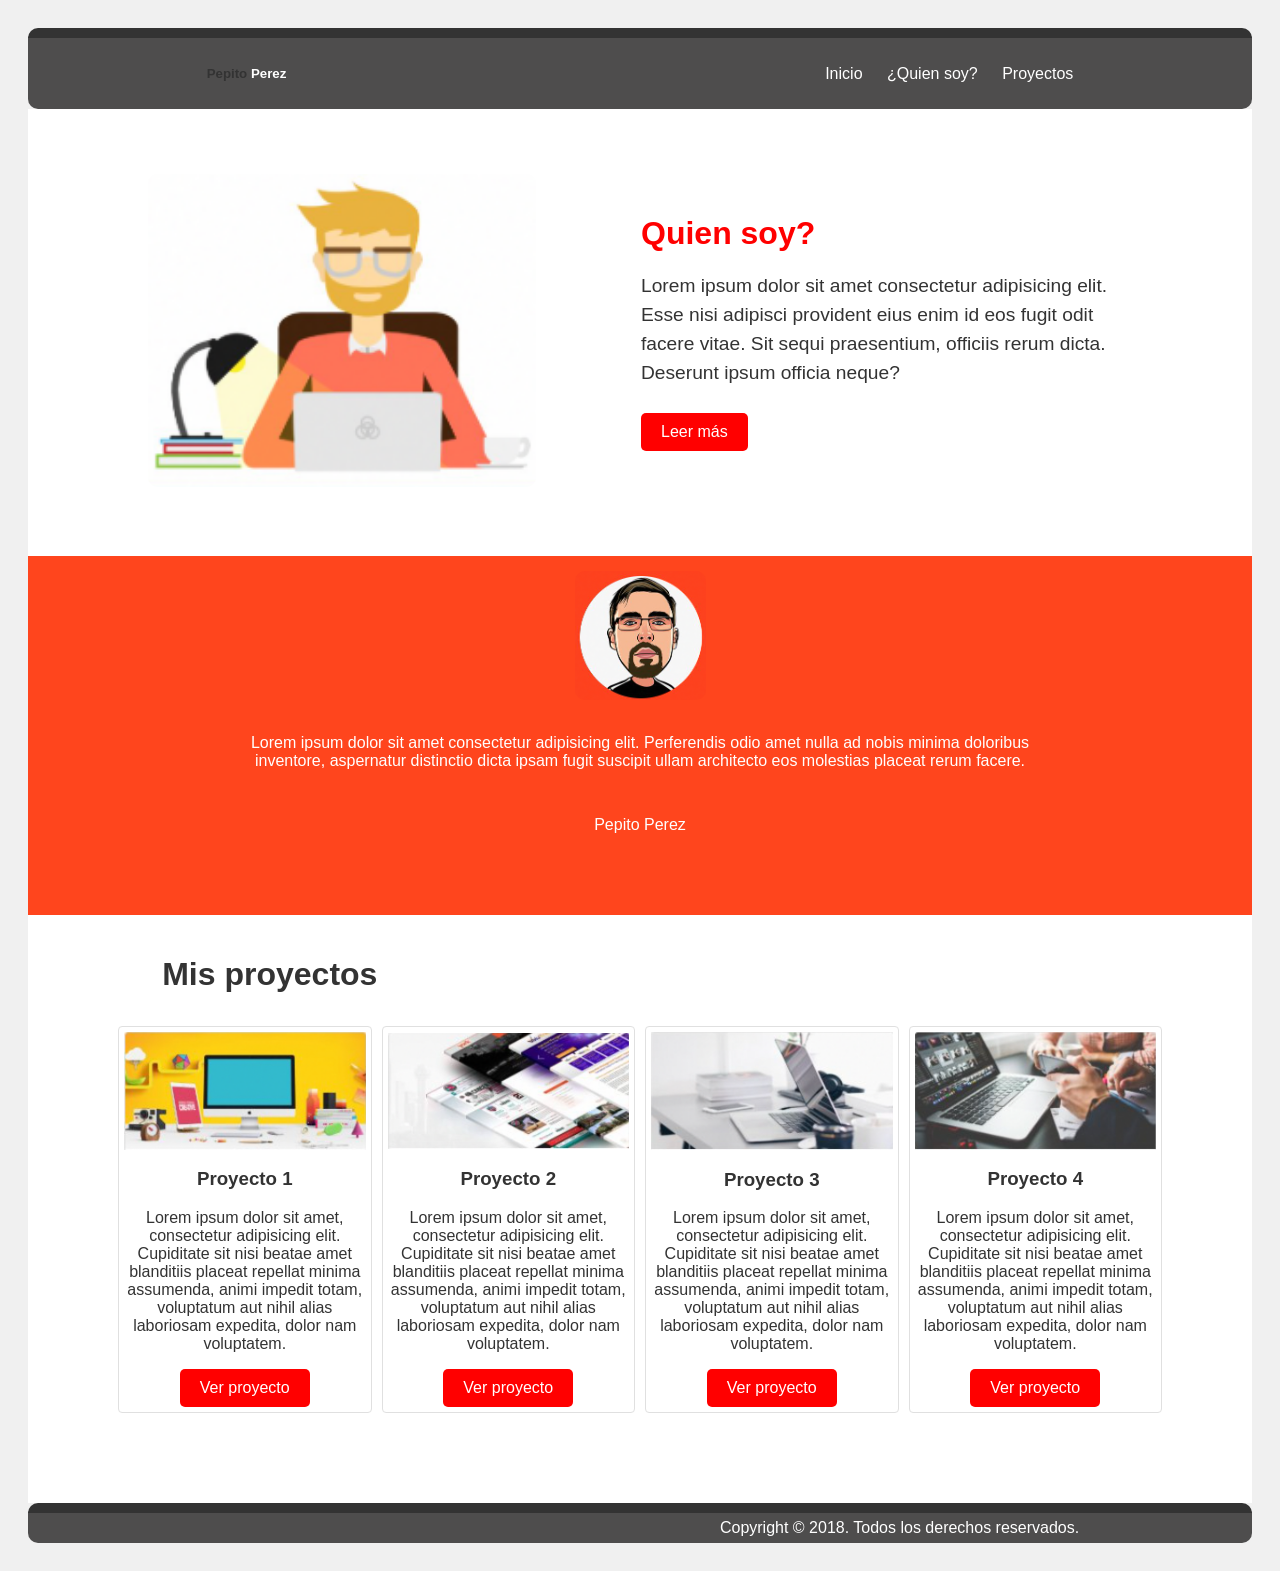
==== index.html @ fea114f2 "Pagina web sin diseño responsive" ====
<!DOCTYPE html>
<html lang="en">
<head>
    <meta charset="UTF-8">
    <meta name="viewport" content="width=device-width, initial-scale=1.0">
    <link rel="stylesheet" href="./estilos.css">
    <title>Document</title>
</head>
<body>
    <div class="barra_navegacion">  
        <table class="tabla_navegacion">
            <tr>
                <td class="space1">    </td>
                <td class="col_logo">
                    <h5> Pepito <span class="apellido">Perez</span></h5>
                </td>
                <td class="col_espacio"></td>
                <td class="col_menu">
                    <a href="#" class="activo">Inicio</a>
                    <a href="#">¿Quien soy?</a>
                    <a href="#">Proyectos</a>
                </td>
                <td class="space2">    </td>
            </tr>
        </table>    
    </div>

    <div class="seccion_sobre_mi">

        <table class="tabla_contenedor">
            <tr>
                <td class="colIlustracion">
                    <div class="avatar">
                        <img class="imagen" src="./Imagenes/Programmer_flat_illustration.png" alt="">
                    </div>

                </td>

                <td class="colseparador"></td>

                <td class="coltexto">
                    <h2 class="titulorojo">Quien soy?</h2>
                    <p class="descripcion">
                        Lorem ipsum dolor sit amet consectetur adipisicing elit. Esse nisi adipisci provident eius enim id eos fugit odit facere vitae. Sit sequi praesentium, officiis rerum dicta. Deserunt ipsum officia neque?
                    </p>

                    <a href="#" class="botonrojo">Leer más</a>
                    
                </td>
            </tr>

        </table>

    

    </div>

    <div class="bibliografia">

        <table class="tablabibliografia">
            <tr>
                <td class="filailustracion">
                    <img  class="imagen2" src="./Imagenes/DeveloperLens.png" alt="">
                </td>

            </tr>
            <tr>
                <td class="filatexto">
                    <p class="descripcion2">
                        Lorem ipsum dolor sit amet consectetur adipisicing elit. Perferendis odio amet nulla ad nobis minima doloribus inventore, aspernatur distinctio dicta ipsam fugit suscipit ullam architecto eos molestias placeat rerum facere.
                    </p>
                    <P class="name"> Pepito Perez</P>

                </td>

            </tr>

        </table>

    </div>

    <div class="proyectos">
        <table class="tablaproyectos">
            <tr>
                <td>
                    <h1 class="misproyectos"> Mis proyectos</h1>
                </td>
            </tr>
            <table cellspacing="10px"> 
                <tr>
                    
                    <td class="proyecto"> 
                        <img class="imagproyecto1" src="./Imagenes/proyecto1.png" alt="">
                        <h3 class="titulop1">Proyecto 1</h3>
                        <p class="descp1">
                            Lorem ipsum dolor sit amet, consectetur adipisicing elit. Cupiditate sit nisi beatae amet blanditiis placeat repellat minima assumenda, animi impedit totam, voluptatum aut nihil alias laboriosam expedita, dolor nam voluptatem.
                        </p>
                        <a href="#" class="boton1">Ver proyecto</a>
                    </td>
                    <td class="proyecto">
                        <img class="imagproyecto2" src="./Imagenes/proyecto2.png" alt="">
                        <h3> Proyecto 2</h3>
                        <p>
                            Lorem ipsum dolor sit amet, consectetur adipisicing elit. Cupiditate sit nisi beatae amet blanditiis placeat repellat minima assumenda, animi impedit totam, voluptatum aut nihil alias laboriosam expedita, dolor nam voluptatem.
                        </p>
                        <a href="#" class="boton1">Ver proyecto</a>
                    </td>
                    <td class="proyecto">
                        <img class="imagproyecto3" src="./Imagenes/proyecto3.png" alt="">
                        <h3> Proyecto 3</h3>
                        <p>
                           Lorem ipsum dolor sit amet, consectetur adipisicing elit. Cupiditate sit nisi beatae amet blanditiis placeat repellat minima assumenda, animi impedit totam, voluptatum aut nihil alias laboriosam expedita, dolor nam voluptatem. 
                        </p>
                        <a href="#" class="boton1">Ver proyecto</a>
                    </td>
                    <td class="proyecto">
                        <img class="imagproyecto4" src="./Imagenes/proyecto4.png" alt="">
                        <h3> Proyecto 4</h3>
                        <p>
                           Lorem ipsum dolor sit amet, consectetur adipisicing elit. Cupiditate sit nisi beatae amet blanditiis placeat repellat minima assumenda, animi impedit totam, voluptatum aut nihil alias laboriosam expedita, dolor nam voluptatem. 
                        </p>
                        <a href="#" class="boton1">Ver proyecto</a>
                    </td>

                </tr>

            </table>
            
        </table>

    </div>
        <div class="barra_navegacion">  
        <table class="tabla_navegacion">
            <tr>
                <td class="space1">    </td>
                <td class="col_espacio"></td>
                <td class="col_menu">
                    <a href="#" class="activo">Copyright © 2018. Todos los derechos reservados.</a>
                </td>
                <td class="space2">    </td>
            </tr>
        </table>    
    </div>




</body>
</html>
---- estilos.css ----
/* limpieza basica */
body {
    background-color: #f0f0f0;
    font-family: Arial, sans-serif;
    color: #333;
    padding: 20px;
}
/* fondo oscuro de la barra de navegación */
.barra_navegacion {
    background-color: #4e4d4d;
    padding: 5px; 
    border-top: 10px solid #333; /* Bordes redondeados */
    border-radius: 10px;
}

/* La tabla debe ocupar todo el ancho disponible  */
.tabla_navegacion {
    width: 100%;
    border-collapse: collapse;
}

/* Alinea el texto a la izquierda y agrega un poco de espacio entre las celdas */ 
.col_logo {
    text-align: left;
    white-space: nowrap;
}

.col_menu {
    text-align: right;
    white-space: nowrap;
}

/* Esta celda absorve el espacio del medio */
.col_espacio {
    width: 60%;
}

Estilos para el contenido principal */
.col_logo h5 {
    color: #ffffff; /* Color del nombre */
    margin: 0;
    font-size: 1rem;
}

.col_logo h5 .apellido {
    color: #ffffff; /* Color diferente para el apellido */
}

/* Estilos para el menú de navegación  */
.col_menu a {
    color: #ffffff; /* Color de los enlaces del menú */
    text-decoration: none;
    margin-left: 20px; /* Espacio entre los enlaces */
}

.col_menu a.activo {
    color: #ffffff; /* Color para el enlace activo */

}

.space1 {
    width: 20%; /* Espacio entre el logo y el menú */
}

.space2 {
    width: 20%; /* Espacio entre el menú y el final */
}

.seccion_sobre_mi {
    background-color: #ffffff;
    padding: 60px;
    
    
}
/* Configuracion de la tabla contenedor */
.tabla_contenedor {
    width: 90%;
    max-width: 1200px;
    margin: 0 auto;
    border-collapse: collapse;
}

/* Alineacion vertical de las celdas  */
.colIlustracion, .colTexto {
    vertical-align: top;
    padding: 5px;
}

/* Columna de la ilustracion  */
.colIlustracion {
    width: 40%;
    text-align: right;
}

.colIlustracion img {
    max-width: 400px; /* Limita el ancho máximo de la imagen */
    width: 100%; /* La imagen ocupará el ancho completo de su contenedor */
    border-radius: 10px; /* Bordes redondeados para la imagen */
    height: auto; /* Mantiene la proporción de la imagen */
}

Columna vacia que genera la separcion entre la ilustracion y el texto */
.colSeparacion {
    width: 10%;
}

/* Columna del texto  */
.coltexto {
    width: 50%;
    text-align: left;
}

/* Estilos de los textos  */
.titulorojo {
    color: #ff0000; /* Color rojo para el título */
    font-size: 2rem;
    margin-bottom: 20px;
    margin-top: 0;
}

.descripcion {
    color: #333; /* Color del texto de descripción */
    font-size: 1.2rem;
    line-height: 1.5;
    margin-bottom: 25px;
}

/* Boton Leer mas  */
.botonrojo {
    display: inline-block;
    padding: 10px 20px;
    background-color: #ff0000; /* Color de fondo rojo */
    color: #fff; /* Color del texto blanco */
    text-decoration: none;
    border-radius: 5px; /* Bordes redondeados para el botón */
    transition: background-color 0.3s ease; /* Transición suave para el cambio de color */
}

.bibliografia{
    background-color: #ff451d;
    padding: 60px;
}

.tablabibliografia{
    width: 90%;
    max-width: 1200px;
    margin: 0 auto;
    border-collapse: collapse;
}

/* Alineacion vertical de las celdas */
.filailustracion, .filatexto{
    vertical-align: top;
    padding: 5px;
}

/* fila de la ilustracion */
.filailustracion{
    width: 40%;
    text-align: center;
}

.filailustracion img{
    max-width: 400px;
    margin-top: -50px;
    height: auto;
    border-radius: 10px;
}

.filatexto{
    width: 50%;
    text-align: center;
}
.descripcion2{
    padding: 80px;
    margin-top: -60px;
    color: #fff;
    
}

.name{
    color: #fff;
    margin-top: -50px;
}

.proyectos{
    background-color: #fff;
    padding: 80px;
}
.tablaproyectos{
    width: 90%;
    max-width: 1200px;
    margin: 0 auto;
    border-collapse: collapse;

}
.misproyectos{
    margin-top: -40px;
    /* text-align: center; */
}

table{
    width: 100%;
}

.proyecto{
    border-spacing: 20px;
    text-align: left;
    box-sizing: border-box;
    margin-top: 20px;
    /* width: 20%; */
    text-align: center;
    border: 1px solid #e0e0e0;
    border-radius: 4px;
    overflow: hidden;
    margin-right: 10px;
    /* display: inline-block; */
    padding: 5px;
}
.imagproyecto1{
    width: 100%;
    display: block;
    /* margin-left: 0; */
    
    
}
.boton1{
    display: inline-block;
    padding: 10px 20px;
    background-color: #ff0000; /* Color de fondo rojo */
    color: #fff; /* Color del texto blanco */
    text-decoration: none;
    border-radius: 5px; /* Bordes redondeados para el botón */
    transition: background-color 0.3s ease;
}

.imagproyecto2{
    border-spacing: 20px;
    width: 100%;
    display: block;
    margin-left: 0;
    /* margin-right: auto; */
}

.imagproyecto3{
    border-spacing: 20px;
    width: 100%;
    display: block;
    margin-left: 0;
    /* margin-right: auto; */
}
.imagproyecto4{
    border-spacing: 20px;
    width: 100%;
    display: block;
    margin-left: 0;
    /* margin-right: auto; */
}
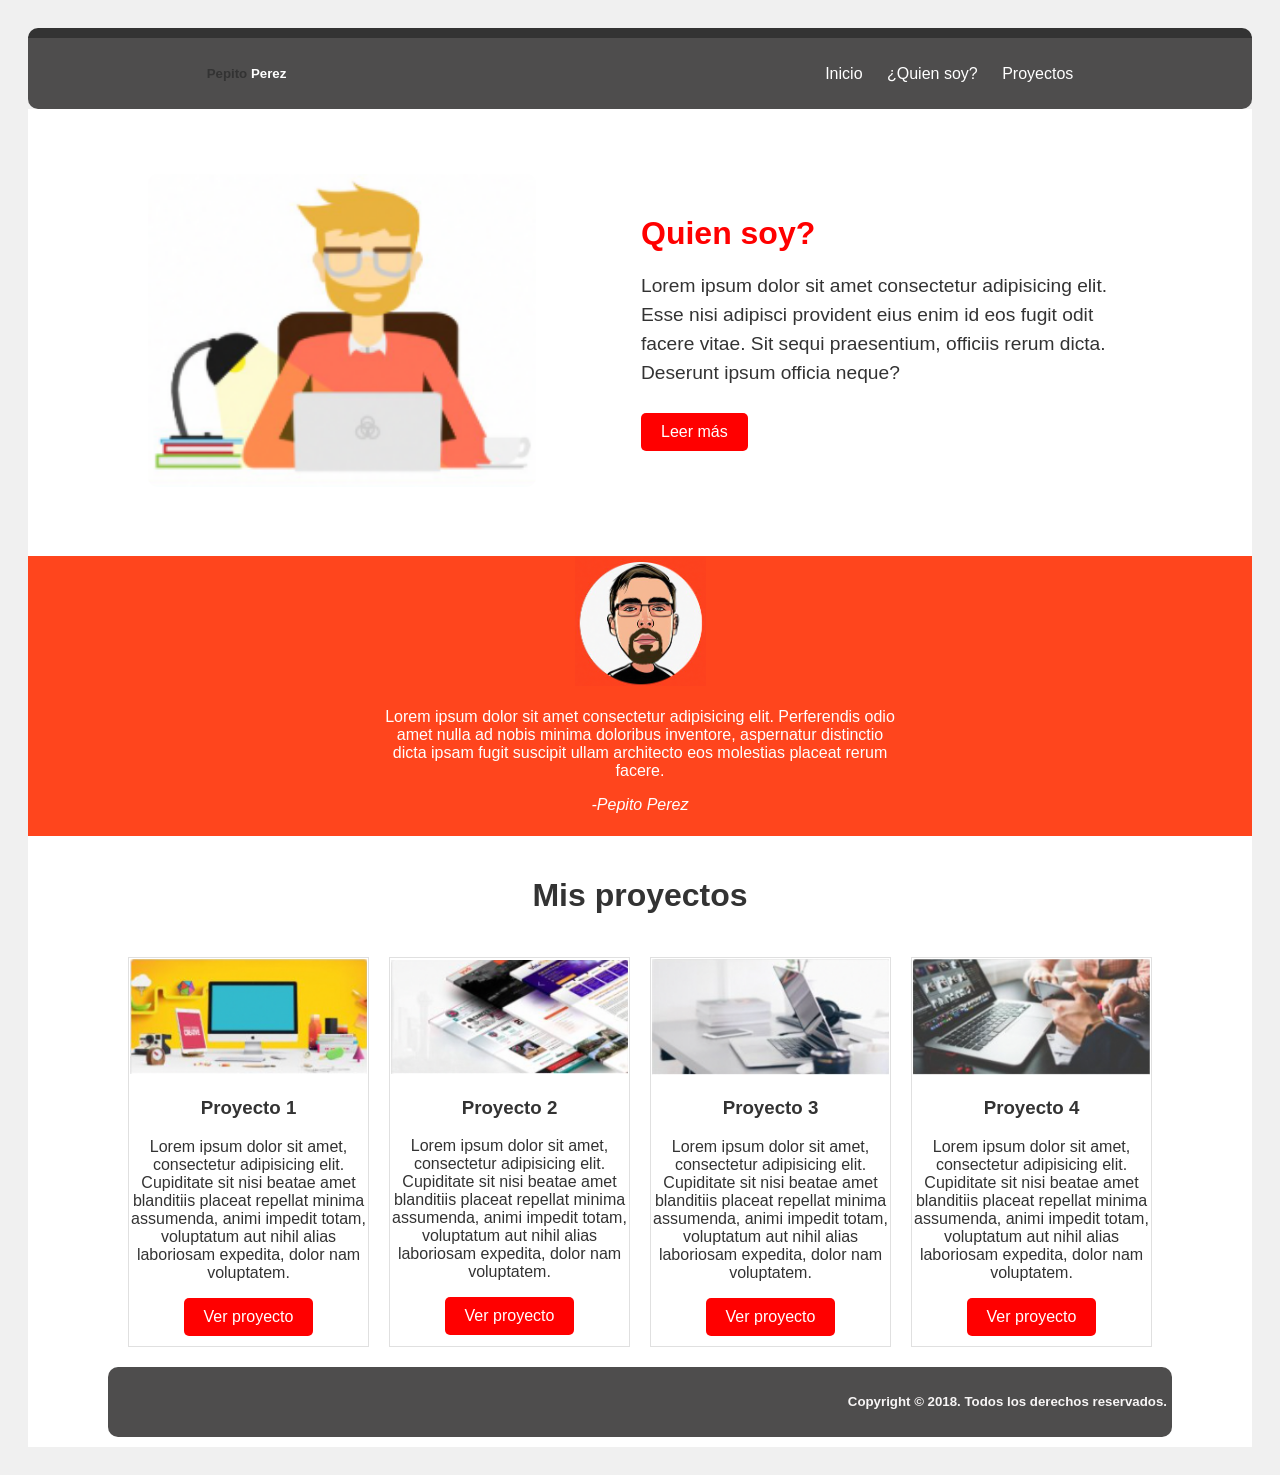
==== commit aa03b4e5: "Areglo N1" ====
--- a/index.html
+++ b/index.html
@@ -67,9 +67,9 @@
             <tr>
                 <td class="filatexto">
                     <p class="descripcion2">
-                        Lorem ipsum dolor sit amet consectetur adipisicing elit. Perferendis odio amet nulla ad nobis minima doloribus inventore, aspernatur distinctio dicta ipsam fugit suscipit ullam architecto eos molestias placeat rerum facere.
+                        Lorem ipsum dolor sit amet consectetur adipisicing elit. Perferendis odio<br> amet nulla ad nobis minima doloribus inventore, aspernatur distinctio<br> dicta ipsam fugit suscipit ullam architecto eos molestias placeat rerum<br> facere.
                     </p>
-                    <P class="name"> Pepito Perez</P>
+                    <P class="name"> -Pepito Perez</P>
 
                 </td>
 
@@ -86,7 +86,7 @@
                     <h1 class="misproyectos"> Mis proyectos</h1>
                 </td>
             </tr>
-            <table cellspacing="10px"> 
+            <table cellspacing="20px"> 
                 <tr>
                     
                     <td class="proyecto"> 
@@ -128,22 +128,15 @@
             
         </table>
 
-    </div>
-        <div class="barra_navegacion">  
-        <table class="tabla_navegacion">
-            <tr>
-                <td class="space1">    </td>
-                <td class="col_espacio"></td>
-                <td class="col_menu">
-                    <a href="#" class="activo">Copyright © 2018. Todos los derechos reservados.</a>
-                </td>
-                <td class="space2">    </td>
-            </tr>
-        </table>    
-    </div>
+
 
 
 
 
 </body>
+<footer>
+    <div class="footer">
+        <h5 class="activo">      Copyright © 2018. Todos los derechos reservados.</h5>
+    </div>
+</footer>
 </html>
--- a/estilos.css
+++ b/estilos.css
@@ -138,7 +138,7 @@
 
 .bibliografia{
     background-color: #ff451d;
-    padding: 60px;
+    height: 280px;
 }
 
 .tablabibliografia{
@@ -148,11 +148,7 @@
     border-collapse: collapse;
 }
 
-/* Alineacion vertical de las celdas */
-.filailustracion, .filatexto{
-    vertical-align: top;
-    padding: 5px;
-}
+
 
 /* fila de la ilustracion */
 .filailustracion{
@@ -162,9 +158,9 @@
 
 .filailustracion img{
     max-width: 400px;
-    margin-top: -50px;
+    /* margin-top: -50px; */
     height: auto;
-    border-radius: 10px;
+    
 }
 
 .filatexto{
@@ -172,31 +168,36 @@
     text-align: center;
 }
 .descripcion2{
-    padding: 80px;
-    margin-top: -60px;
+    
+    
     color: #fff;
     
 }
 
 .name{
     color: #fff;
-    margin-top: -50px;
+    font-style: italic;
+
+    
+    
 }
 
 .proyectos{
     background-color: #fff;
     padding: 80px;
+    padding-bottom: 10px;
 }
 .tablaproyectos{
     width: 90%;
     max-width: 1200px;
     margin: 0 auto;
     border-collapse: collapse;
+    padding-bottom: 5px;
 
 }
 .misproyectos{
     margin-top: -40px;
-    /* text-align: center; */
+    text-align: center;
 }
 
 table{
@@ -204,23 +205,21 @@
 }
 
 .proyecto{
-    border-spacing: 20px;
+    /* border-spacing: 20px; */
     text-align: left;
     box-sizing: border-box;
     margin-top: 20px;
     /* width: 20%; */
     text-align: center;
     border: 1px solid #e0e0e0;
-    border-radius: 4px;
     overflow: hidden;
     margin-right: 10px;
-    /* display: inline-block; */
-    padding: 5px;
+    padding-bottom: 10px;
+    
 }
 .imagproyecto1{
     width: 100%;
-    display: block;
-    /* margin-left: 0; */
+    
     
     
 }
@@ -235,24 +234,32 @@
 }
 
 .imagproyecto2{
-    border-spacing: 20px;
-    width: 100%;
-    display: block;
-    margin-left: 0;
-    /* margin-right: auto; */
+    
+    width: 100%;
+    
+    
+    
 }
 
 .imagproyecto3{
-    border-spacing: 20px;
-    width: 100%;
-    display: block;
-    margin-left: 0;
-    /* margin-right: auto; */
+    
+    width: 100%;
+   
 }
 .imagproyecto4{
-    border-spacing: 20px;
-    width: 100%;
-    display: block;
-    margin-left: 0;
-    /* margin-right: auto; */
+    
+    width: 100%;
+    
+    
+}
+.footer{
+    background-color: #4e4d4d;
+    padding: 5px; 
+    /* border-top: 10px solid #333; Bordes redondeados */
+    border-radius: 10px;
+}
+
+.activo{
+    text-align: right;
+    color: #f7f5f5;
 }
